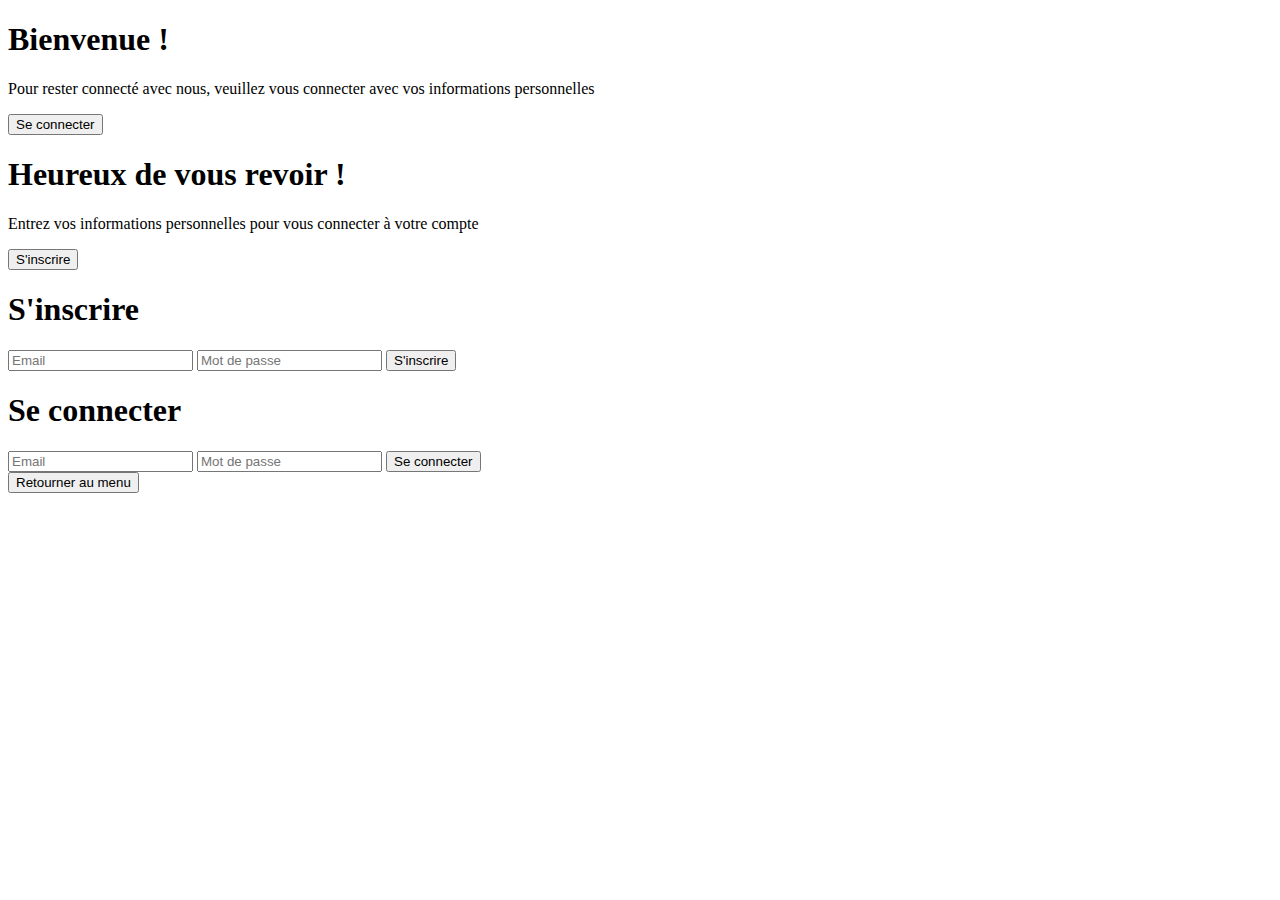
==== Front/inscription_connexion.html @ 75281a32 "Add files via upload" ====
<!DOCTYPE html>
<html lang="fr">
<head>
    <meta charset="UTF-8">
    <meta name="viewport" content="width=device-width, initial-scale=1.0">
    <title>Connexion et Inscription</title>
    <link rel="stylesheet" href="connexion.css">
</head>
<body>
    <div class="container">
        <div class="overlay-container">
            <div class="overlay">
                <div class="overlay-panel overlay-left">
                    <h1>Bienvenue !</h1>
                    <p>Pour rester connecté avec nous, veuillez vous connecter avec vos informations personnelles</p>
                    <button id="loginBtn">Se connecter</button>
                </div>
                <div class="overlay-panel overlay-right">
                    <h1>Heureux de vous revoir !</h1>
                    <p>Entrez vos informations personnelles pour vous connecter à votre compte</p>
                    <button id="registerBtn">S'inscrire</button>
                </div>
            </div>
        </div>
        <div class="form-container sign-up-container">
            <form id="registerForm" class="hidden">
                <h1>S'inscrire</h1>
                <input type="email" name="email" placeholder="Email" required>
                <input type="password" name="password" placeholder="Mot de passe" required>
                <button type="submit">S'inscrire</button>
            </form>
        </div>
        <div class="form-container sign-in-container">
            <form id="loginForm" class="hidden">
                <h1>Se connecter</h1>
                <input type="email" name="email" placeholder="Email" required>
                <input type="password" name="password" placeholder="Mot de passe" required>
                <button type="submit">Se connecter</button>
            </form>
            <a href="index.html"><button style="text-align: left;">Retourner au menu</button></a>
        </div>
    </div>
      <script src="connexion.js"></script>
</body>
</html>
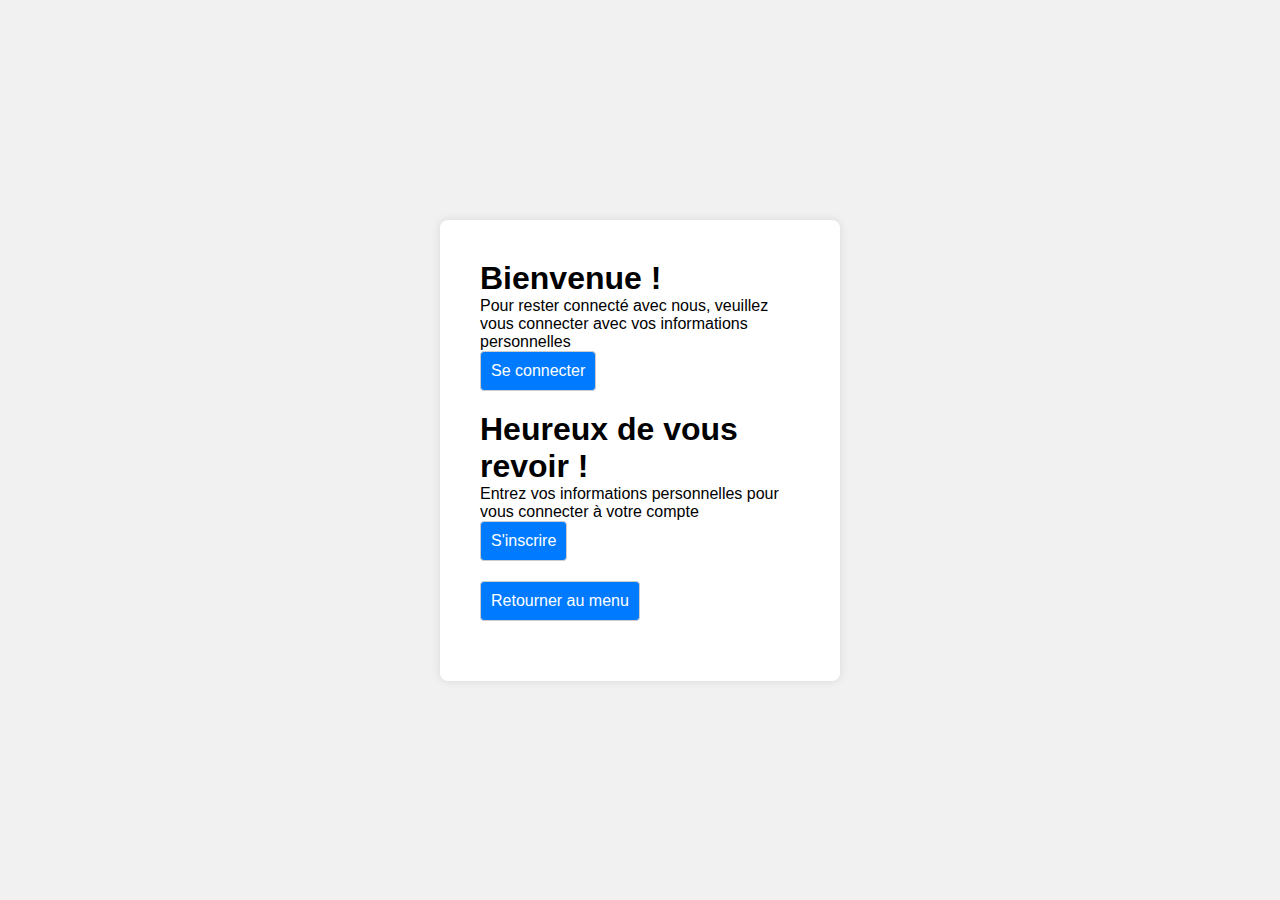
==== commit 48b6d2da: "modif formulaire connexion/inscription" ====
--- a/Front/inscription_connexion.html
+++ b/Front/inscription_connexion.html
@@ -10,12 +10,12 @@
     <div class="container">
         <div class="overlay-container">
             <div class="overlay">
-                <div class="overlay-panel overlay-left">
+                <div id="panneaubienvenue" class="hidden" class="overlay-panel overlay-left">
                     <h1>Bienvenue !</h1>
                     <p>Pour rester connecté avec nous, veuillez vous connecter avec vos informations personnelles</p>
                     <button id="loginBtn">Se connecter</button>
                 </div>
-                <div class="overlay-panel overlay-right">
+                <div id="panneaurevue" class="hidden" class="overlay-panel overlay-right">
                     <h1>Heureux de vous revoir !</h1>
                     <p>Entrez vos informations personnelles pour vous connecter à votre compte</p>
                     <button id="registerBtn">S'inscrire</button>
--- a/Front/connexion.css
+++ b/Front/connexion.css
@@ -0,0 +1,86 @@
+* {
+    margin: 0;
+    padding: 0;
+    box-sizing: border-box;
+}
+
+body {
+    font-family: Arial, sans-serif;
+    display: flex;
+    justify-content: center;
+    align-items: center;
+    height: 100vh;
+    background-color: #f1f1f1;
+    background-image: url("Images/287004.jpg");
+    background-size: cover; /* Ajuster la taille de l'image pour remplir complètement la fenêtre du navigateur */
+    background-position: center; /* Positionner l'image au centre */
+    background-repeat: no-repeat; /* Empêcher la répétition de l'image */
+}
+
+.container {
+    max-width: 400px;
+    width: 100%;
+    padding: 40px;
+    background-color: #fff;
+    border-radius: 8px;
+    box-shadow: 0 0 10px rgba(0, 0, 0, 0.1);
+}
+
+h2 {
+    text-align: center;
+    margin-bottom: 20px;
+}
+
+form {
+    display: flex;
+    flex-direction: column;
+}
+
+input[type="text"],
+input[type="email"],
+input[type="password"],
+button {
+    margin-bottom: 20px;
+    padding: 10px;
+    border: 1px solid #ccc;
+    border-radius: 4px;
+    font-size: 16px;
+}
+
+button {
+    background-color: #007bff;
+    color: #fff;
+    cursor: pointer;
+}
+
+button:hover {
+    background-color: #0056b3;
+}
+
+.sign-up-link,
+.sign-in-link {
+    text-align: center;
+}
+
+.sign-up-link a,
+.sign-in-link a {
+    color: #007bff;
+    text-decoration: none;
+}
+
+.sign-up-link a:hover,
+.sign-in-link a:hover {
+    text-decoration: underline;
+}
+
+.hidden {
+    display: none;
+}
+
+#panneaubienvenue{
+
+}
+
+#panneaurevue{
+
+}
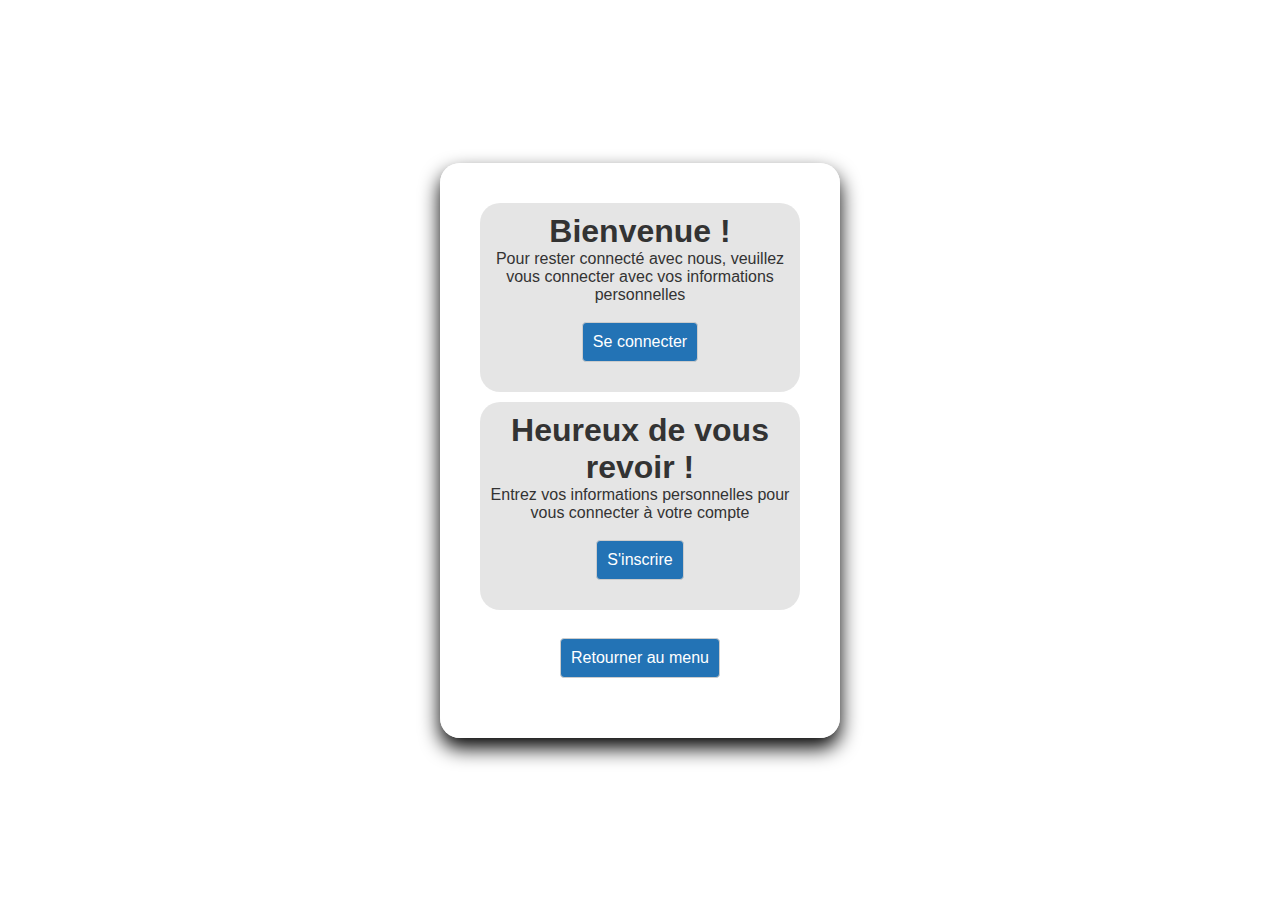
==== commit 852ba7b9: "Add files via upload" ====
--- a/Front/inscription_connexion.html
+++ b/Front/inscription_connexion.html
@@ -13,11 +13,13 @@
                 <div id="panneaubienvenue" class="hidden" class="overlay-panel overlay-left">
                     <h1>Bienvenue !</h1>
                     <p>Pour rester connecté avec nous, veuillez vous connecter avec vos informations personnelles</p>
+                    <br>
                     <button id="loginBtn">Se connecter</button>
                 </div>
                 <div id="panneaurevue" class="hidden" class="overlay-panel overlay-right">
                     <h1>Heureux de vous revoir !</h1>
                     <p>Entrez vos informations personnelles pour vous connecter à votre compte</p>
+                    <br>
                     <button id="registerBtn">S'inscrire</button>
                 </div>
             </div>
@@ -37,8 +39,9 @@
                 <input type="password" name="password" placeholder="Mot de passe" required>
                 <button type="submit">Se connecter</button>
             </form>
-            <a href="index.html"><button style="text-align: left;">Retourner au menu</button></a>
         </div>
+        <br>
+            <a href="index.html"><button>Retourner au menu</button></a>
     </div>
       <script src="connexion.js"></script>
 </body>
--- a/Front/connexion.css
+++ b/Front/connexion.css
@@ -10,7 +10,6 @@
     justify-content: center;
     align-items: center;
     height: 100vh;
-    background-color: #f1f1f1;
     background-image: url("Images/287004.jpg");
     background-size: cover; /* Ajuster la taille de l'image pour remplir complètement la fenêtre du navigateur */
     background-position: center; /* Positionner l'image au centre */
@@ -19,11 +18,12 @@
 
 .container {
     max-width: 400px;
+    text-align: center;
     width: 100%;
     padding: 40px;
-    background-color: #fff;
-    border-radius: 8px;
-    box-shadow: 0 0 10px rgba(0, 0, 0, 0.1);
+    background-color: rgba(255, 255, 255, 0.8);
+    border-radius: 20px;
+    box-shadow: 0px 10px 20px rgba(0, 0, 0, 1);
 }
 
 h2 {
@@ -36,9 +36,6 @@
     flex-direction: column;
 }
 
-input[type="text"],
-input[type="email"],
-input[type="password"],
 button {
     margin-bottom: 20px;
     padding: 10px;
@@ -48,13 +45,14 @@
 }
 
 button {
-    background-color: #007bff;
+    background-color: #2373b5;
     color: #fff;
     cursor: pointer;
+    transition: background-color 0.3s ease;
 }
 
 button:hover {
-    background-color: #0056b3;
+    background-color: #458cd8;
 }
 
 .sign-up-link,
@@ -77,10 +75,76 @@
     display: none;
 }
 
-#panneaubienvenue{
+#panneaubienvenue {
+    background-color: #f5f5f5;
+    background-color: rgba(0, 0, 0, 0.1); /* Couleur de fond */
+    color: #333; /* Couleur du texte */
+    padding: 10px; /* Espacement interne */
+    border-radius: 20px; /* Coins arrondis */
+  }
+  
+  #panneaurevue {
+    background-color: #f5f5f5;
+    background-color: rgba(0, 0, 0, 0.1); /* Couleur de fond */
+    color: #333; /* Couleur du texte */
+    padding: 10px;
+    margin-top: 10px;
+    margin-bottom: 10px; /* Espacement interne */
+    border-radius: 20px; /* Coins arrondis */
+  }
 
+/* Stylisation des champs de saisie */
+input[type="email"],
+input[type="password"] {
+  width: 100%;
+  padding: 12px 20px;
+  margin: 8px 0;
+  display: inline-block;
+  border: 1px solid #ccc;
+  border-radius: 4px;
+  box-sizing: border-box;
 }
 
-#panneaurevue{
+/* Animation sur le bouton */
+button[type="submit"] {
+  background-color: lightblue; /* Couleur de fond du bouton */
+  color: white; /* Couleur du texte */
+  padding: 14px 20px;
+  margin: 8px 0;
+  border: none;
+  border-radius: 4px;
+  cursor: pointer;
+  transition: background-color 0.3s ease; /* Animation de transition */
+}
 
+/* Changement de couleur au survol du bouton */
+button[type="submit"]:hover {
+  background-color: skyblue;
 }
+
+input[type="email"],
+input[type="password"] {
+    width: 100%;
+    padding: 10px;
+    margin: 10px 0;
+    border: 1px solid #ccc;
+    border-radius: 5px;
+    box-sizing: border-box; /* Garantit que la largeur inclut le padding et la bordure */
+    font-size: 16px;
+    color: #333; /* Couleur du texte */
+    background-color: #f5f5f5; /* Couleur de fond */
+}
+
+input[type="email"],
+input[type="password"] {
+    /* Vos styles existants */
+    transition: background-color 0.3s ease, border-color 0.3s ease; /* Ajout de la transition */
+}
+
+input[type="email"]:hover,
+input[type="email"]:focus,
+input[type="password"]:hover,
+input[type="password"]:focus {
+    background-color: rgba(245, 245, 245, 1); /* Changement de couleur de fond au survol ou focus */
+    border-color: #999; /* Changement de couleur de bordure au survol ou focus */
+}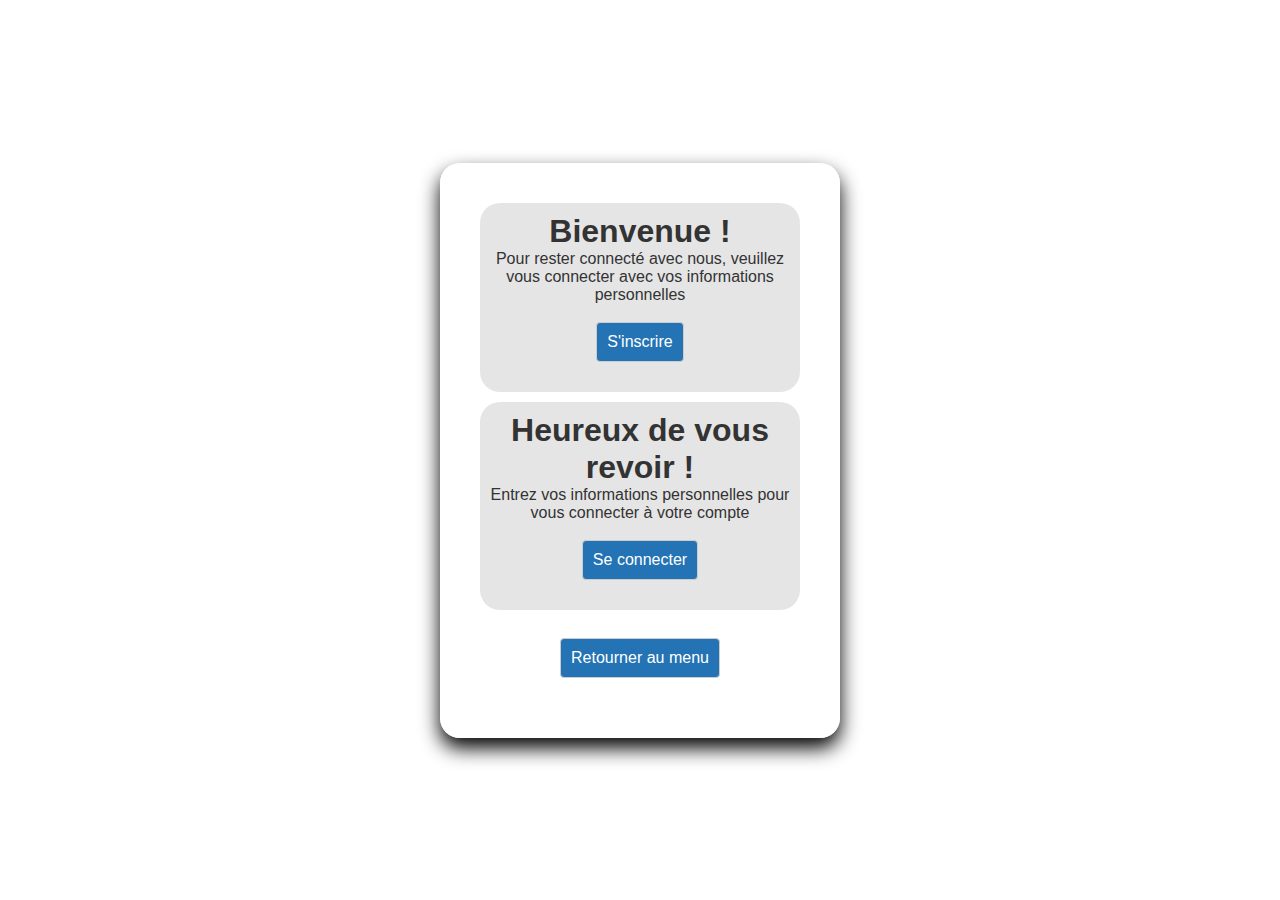
==== commit 06976395: "Update inscription_connexion.html" ====
--- a/Front/inscription_connexion.html
+++ b/Front/inscription_connexion.html
@@ -14,13 +14,13 @@
                     <h1>Bienvenue !</h1>
                     <p>Pour rester connecté avec nous, veuillez vous connecter avec vos informations personnelles</p>
                     <br>
-                    <button id="loginBtn">Se connecter</button>
+                    <button id="registerBtn">S'inscrire</button>
                 </div>
                 <div id="panneaurevue" class="hidden" class="overlay-panel overlay-right">
                     <h1>Heureux de vous revoir !</h1>
                     <p>Entrez vos informations personnelles pour vous connecter à votre compte</p>
                     <br>
-                    <button id="registerBtn">S'inscrire</button>
+                    <button id="loginBtn">Se connecter</button>
                 </div>
             </div>
         </div>
@@ -45,4 +45,4 @@
     </div>
       <script src="connexion.js"></script>
 </body>
-</html>+</html>
--- a/Front/connexion.css
+++ b/Front/connexion.css
@@ -107,7 +107,7 @@
 
 /* Animation sur le bouton */
 button[type="submit"] {
-  background-color: lightblue; /* Couleur de fond du bouton */
+  background-color: #2373b5; /* Couleur de fond du bouton */
   color: white; /* Couleur du texte */
   padding: 14px 20px;
   margin: 8px 0;
@@ -119,7 +119,7 @@
 
 /* Changement de couleur au survol du bouton */
 button[type="submit"]:hover {
-  background-color: skyblue;
+  background-color: #458cd8;
 }
 
 input[type="email"],
